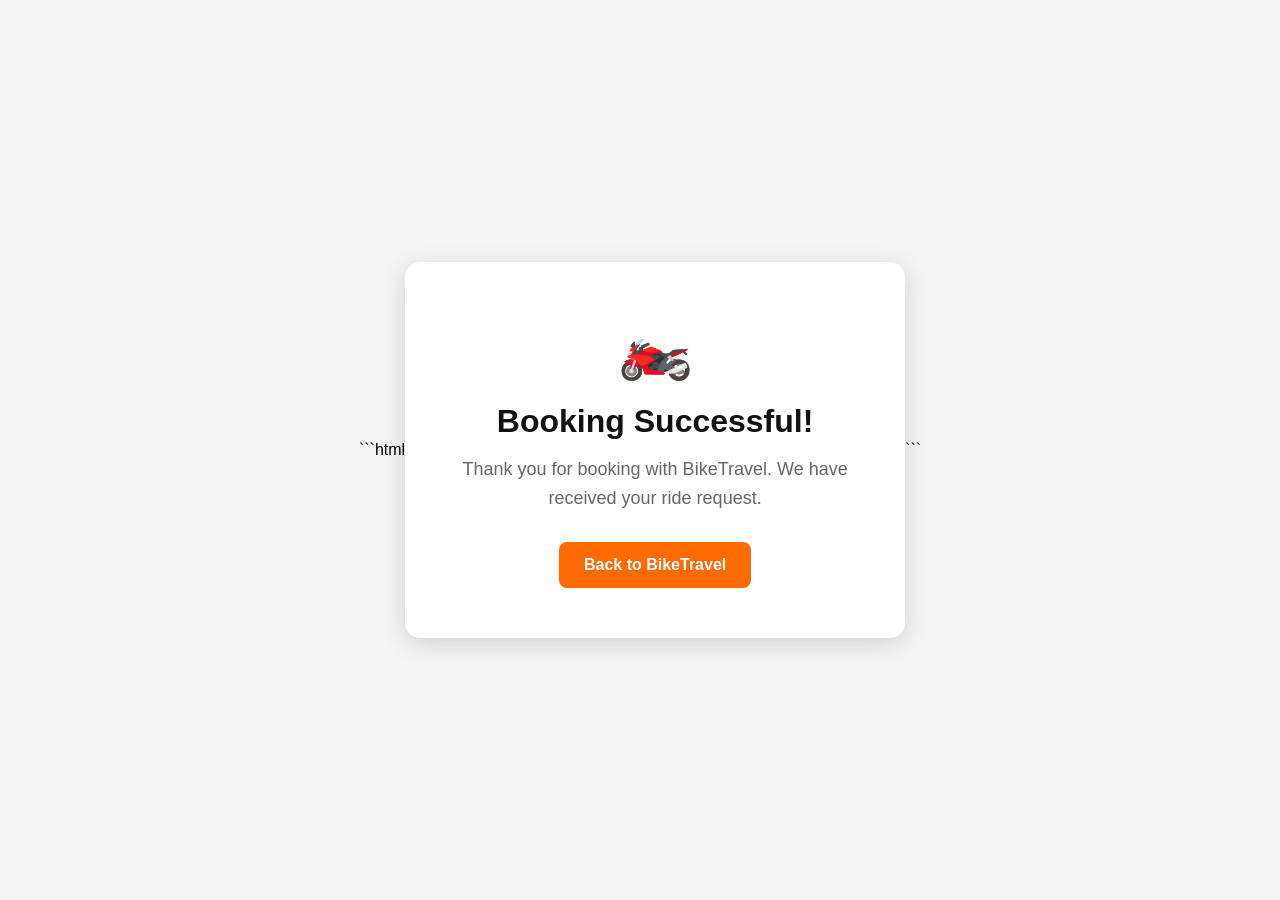
==== success.html @ 31049c02 "Update Formspree form" ====
```html
<!DOCTYPE html>
<html lang="en">
<head>
    <meta charset="UTF-8">
    <meta name="viewport" content="width=device-width, initial-scale=1.0">
    <title>Booking Successful - BikeTravel</title>

    <style>
        * {
            margin: 0;
            padding: 0;
            box-sizing: border-box;
        }

        body {
            font-family: Arial, sans-serif;
            background: #f5f5f5;
            min-height: 100vh;
            display: flex;
            justify-content: center;
            align-items: center;
            text-align: center;
        }

        .success-box {
            background: white;
            padding: 50px 35px;
            border-radius: 15px;
            box-shadow: 0 5px 25px rgba(0, 0, 0, 0.15);
            max-width: 500px;
            width: 90%;
        }

        .success-icon {
            font-size: 60px;
            margin-bottom: 20px;
        }

        h1 {
            color: #111;
            margin-bottom: 15px;
        }

        p {
            color: #666;
            font-size: 18px;
            line-height: 1.6;
            margin-bottom: 30px;
        }

        a {
            display: inline-block;
            background: #ff6b00;
            color: white;
            text-decoration: none;
            padding: 14px 25px;
            border-radius: 8px;
            font-weight: bold;
        }

        a:hover {
            background: #e55f00;
        }
    </style>
</head>

<body>

    <div class="success-box">

        <div class="success-icon">🏍️</div>

        <h1>Booking Successful!</h1>

        <p>
            Thank you for booking with BikeTravel.
            We have received your ride request.
        </p>

        <a href="index.html">Back to BikeTravel</a>

    </div>

</body>
</html>
```
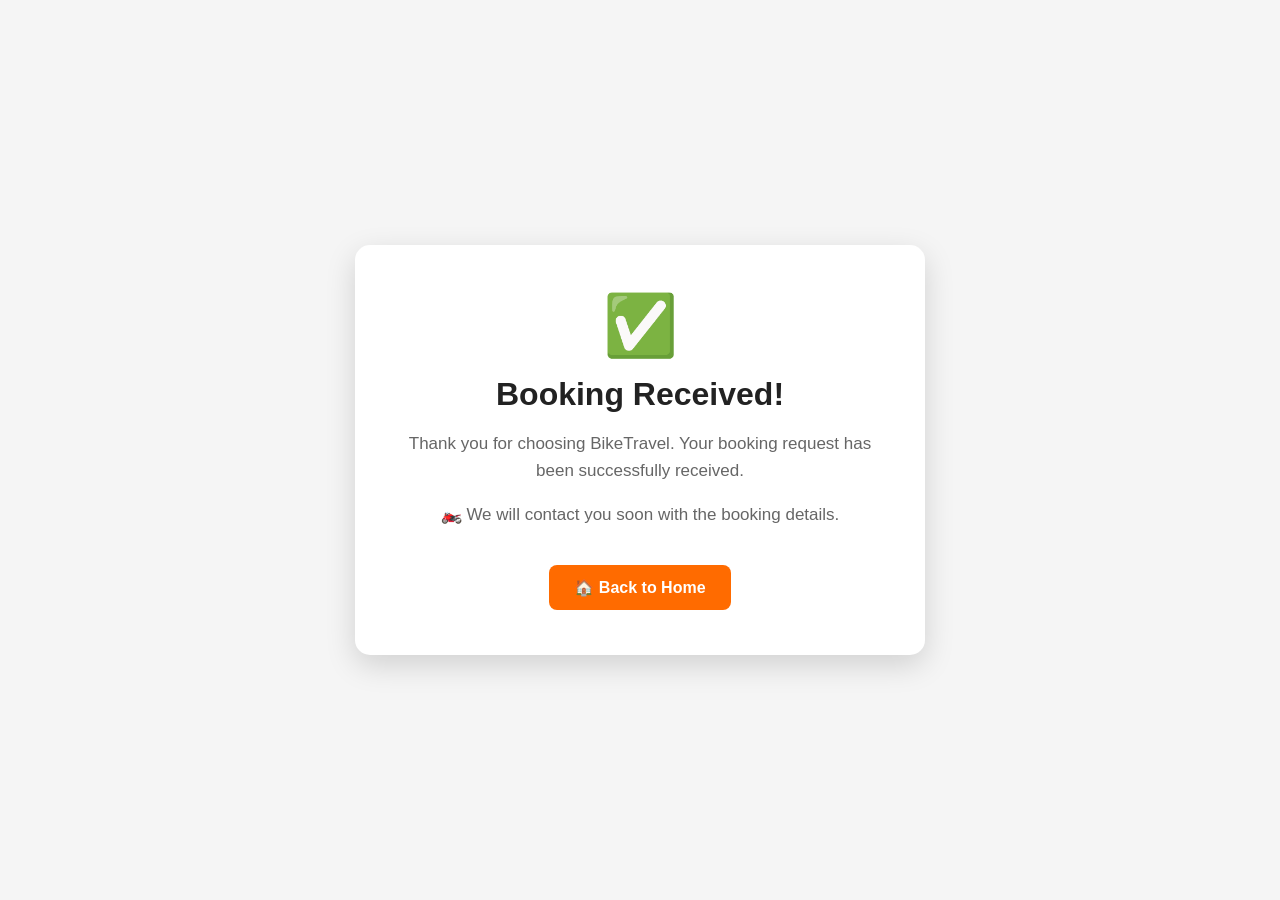
==== commit 32ae887e: "Improve booking success page" ====
--- a/success.html
+++ b/success.html
@@ -1,4 +1,3 @@
-```html
 <!DOCTYPE html>
 <html lang="en">
 <head>
@@ -7,60 +6,54 @@
     <title>Booking Successful - BikeTravel</title>
 
     <style>
-        * {
+        body {
             margin: 0;
-            padding: 0;
-            box-sizing: border-box;
-        }
-
-        body {
             font-family: Arial, sans-serif;
             background: #f5f5f5;
-            min-height: 100vh;
             display: flex;
             justify-content: center;
             align-items: center;
-            text-align: center;
+            min-height: 100vh;
         }
 
         .success-box {
             background: white;
-            padding: 50px 35px;
+            padding: 45px 35px;
+            text-align: center;
             border-radius: 15px;
-            box-shadow: 0 5px 25px rgba(0, 0, 0, 0.15);
+            box-shadow: 0 10px 30px rgba(0,0,0,0.15);
             max-width: 500px;
             width: 90%;
         }
 
         .success-icon {
             font-size: 60px;
-            margin-bottom: 20px;
         }
 
         h1 {
-            color: #111;
-            margin-bottom: 15px;
+            color: #222;
+            margin: 15px 0;
         }
 
         p {
             color: #666;
-            font-size: 18px;
+            font-size: 17px;
             line-height: 1.6;
-            margin-bottom: 30px;
         }
 
-        a {
+        .home-btn {
             display: inline-block;
+            margin-top: 20px;
+            padding: 13px 25px;
             background: #ff6b00;
             color: white;
             text-decoration: none;
-            padding: 14px 25px;
             border-radius: 8px;
             font-weight: bold;
         }
 
-        a:hover {
-            background: #e55f00;
+        .home-btn:hover {
+            background: #e65c00;
         }
     </style>
 </head>
@@ -69,19 +62,24 @@
 
     <div class="success-box">
 
-        <div class="success-icon">🏍️</div>
+        <div class="success-icon">✅</div>
 
-        <h1>Booking Successful!</h1>
+        <h1>Booking Received!</h1>
 
         <p>
-            Thank you for booking with BikeTravel.
-            We have received your ride request.
+            Thank you for choosing BikeTravel.
+            Your booking request has been successfully received.
         </p>
 
-        <a href="index.html">Back to BikeTravel</a>
+        <p>
+            🏍️ We will contact you soon with the booking details.
+        </p>
+
+        <a href="index.html" class="home-btn">
+            🏠 Back to Home
+        </a>
 
     </div>
 
 </body>
-</html>
-```
+</html>
